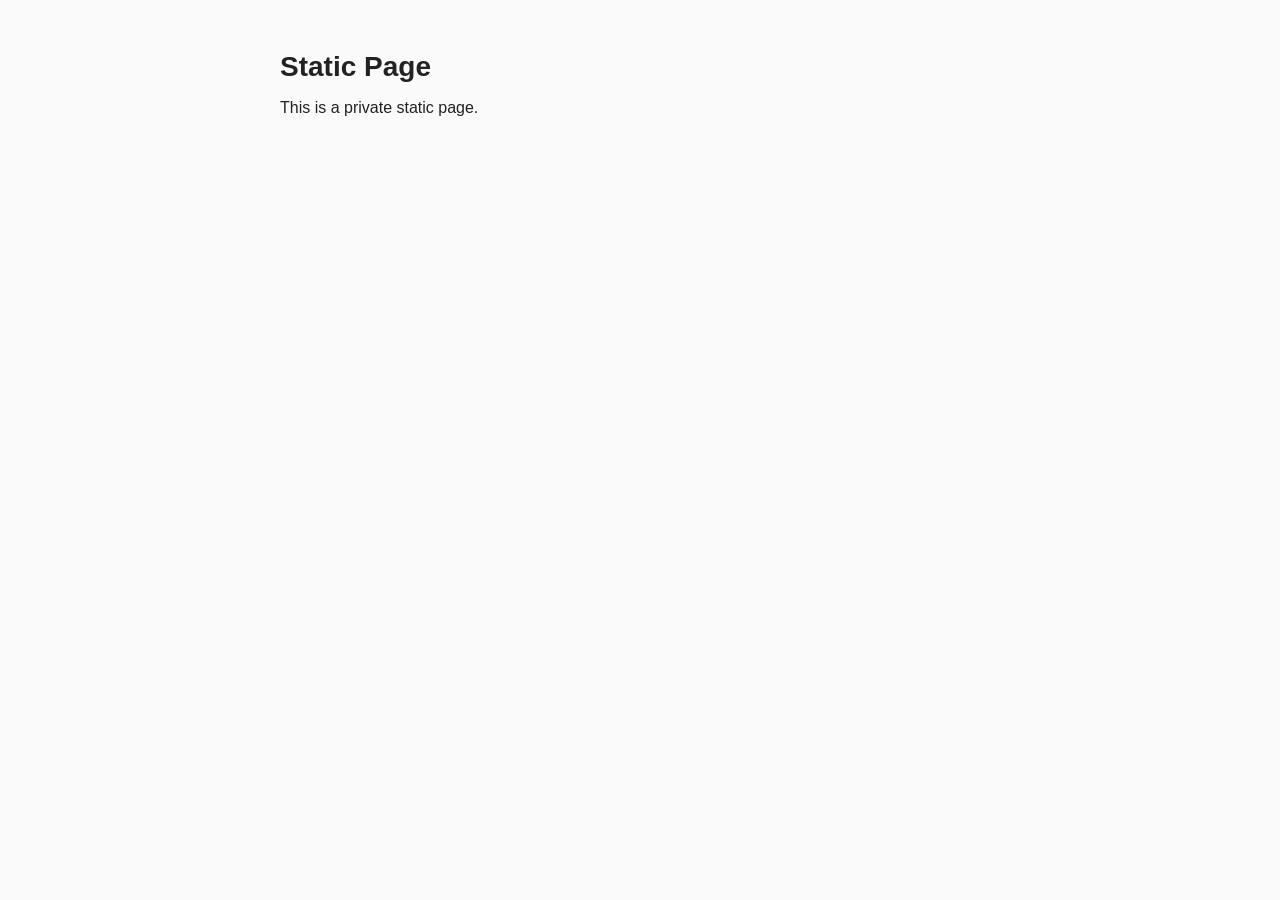
==== index.html @ e36413fc "Initial commit: static page with noindex/nofollow and robots.txt" ====
<!DOCTYPE html>
<html lang="ko">
<head>
  <meta charset="UTF-8">
  <meta name="viewport" content="width=device-width, initial-scale=1.0">
  <meta name="robots" content="noindex, nofollow">
  <meta name="googlebot" content="noindex, nofollow">
  <title>Static Page</title>
  <link rel="stylesheet" href="./styles.css">
</head>
<body>
  <main>
    <h1>Static Page</h1>
    <p>This is a private static page.</p>
  </main>
  <script src="./script.js"></script>
</body>
</html>
---- styles.css ----
body {
  font-family: -apple-system, BlinkMacSystemFont, "Segoe UI", Roboto, sans-serif;
  margin: 0;
  padding: 2rem;
  background: #fafafa;
  color: #222;
}

main {
  max-width: 720px;
  margin: 0 auto;
}

h1 {
  font-size: 1.75rem;
  margin-bottom: 0.5rem;
}
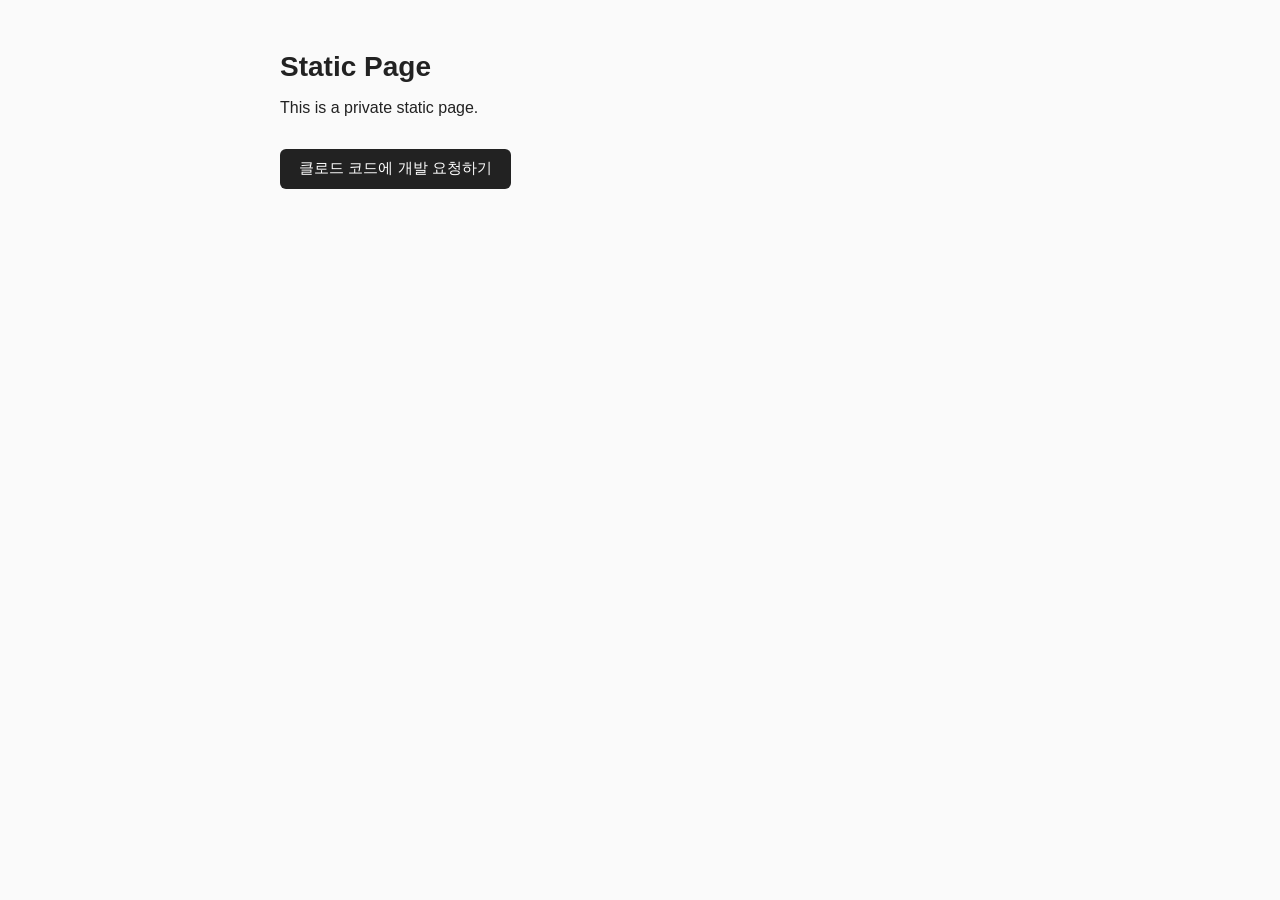
==== commit 290e05b7: "Replace about page with Claude Code request form via GitHub Issues prefill" ====
--- a/index.html
+++ b/index.html
@@ -12,6 +12,7 @@
   <main>
     <h1>Static Page</h1>
     <p>This is a private static page.</p>
+    <a class="btn" href="./about.html">클로드 코드에 개발 요청하기</a>
   </main>
   <script src="./script.js"></script>
 </body>
--- a/styles.css
+++ b/styles.css
@@ -15,3 +15,93 @@
   font-size: 1.75rem;
   margin-bottom: 0.5rem;
 }
+
+.btn {
+  display: inline-block;
+  margin-top: 1rem;
+  padding: 0.6rem 1.2rem;
+  background: #222;
+  color: #fff;
+  text-decoration: none;
+  border-radius: 6px;
+  font-size: 0.95rem;
+}
+
+.btn:hover {
+  background: #444;
+}
+
+.btn-secondary {
+  background: transparent;
+  color: #222;
+  border: 1px solid #ccc;
+}
+
+.btn-secondary:hover {
+  background: #eee;
+}
+
+.desc {
+  color: #555;
+  margin-bottom: 1.5rem;
+}
+
+.form {
+  display: flex;
+  flex-direction: column;
+  gap: 1.25rem;
+}
+
+.field {
+  display: flex;
+  flex-direction: column;
+  gap: 0.4rem;
+}
+
+.label {
+  font-weight: 600;
+  font-size: 0.9rem;
+}
+
+.form input[type="text"],
+.form textarea {
+  width: 100%;
+  padding: 0.6rem 0.8rem;
+  border: 1px solid #ccc;
+  border-radius: 6px;
+  font-size: 0.95rem;
+  font-family: inherit;
+  background: #fff;
+  box-sizing: border-box;
+}
+
+.form textarea {
+  resize: vertical;
+  min-height: 160px;
+}
+
+.form input[type="text"]:focus,
+.form textarea:focus {
+  outline: none;
+  border-color: #222;
+}
+
+.actions {
+  display: flex;
+  gap: 0.5rem;
+  flex-wrap: wrap;
+}
+
+.actions .btn {
+  margin-top: 0;
+}
+
+.status {
+  margin: 0;
+  padding: 0.75rem 1rem;
+  background: #e8f4ff;
+  border: 1px solid #b6dcff;
+  border-radius: 6px;
+  font-size: 0.9rem;
+  color: #1b4b7a;
+}
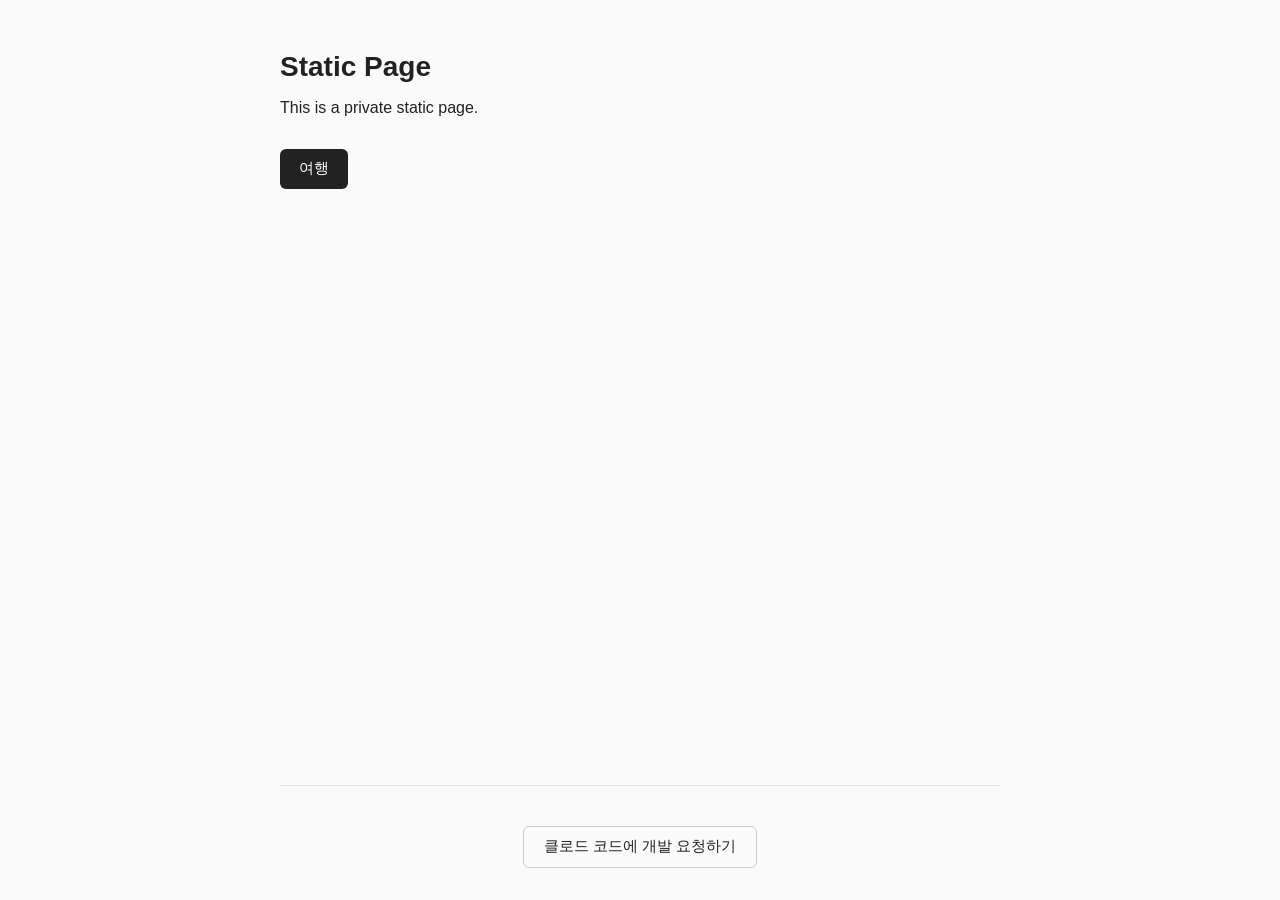
==== commit 0c0e99b5: "Add travel and sapporo pages, move request link to footer of index" ====
--- a/index.html
+++ b/index.html
@@ -9,10 +9,16 @@
   <link rel="stylesheet" href="./styles.css">
 </head>
 <body>
-  <main>
-    <h1>Static Page</h1>
-    <p>This is a private static page.</p>
-    <a class="btn" href="./about.html">클로드 코드에 개발 요청하기</a>
+  <main class="page">
+    <div class="page-main">
+      <h1>Static Page</h1>
+      <p>This is a private static page.</p>
+      <a class="btn" href="./travel.html">여행</a>
+    </div>
+
+    <footer class="page-footer">
+      <a class="btn btn-secondary" href="./about.html">클로드 코드에 개발 요청하기</a>
+    </footer>
   </main>
   <script src="./script.js"></script>
 </body>
--- a/styles.css
+++ b/styles.css
@@ -9,6 +9,47 @@
 main {
   max-width: 720px;
   margin: 0 auto;
+}
+
+.page {
+  min-height: calc(100vh - 4rem);
+  display: flex;
+  flex-direction: column;
+}
+
+.page-main {
+  flex: 1;
+}
+
+.page-footer {
+  margin-top: 2rem;
+  padding-top: 1.5rem;
+  border-top: 1px solid #e5e5e5;
+  display: flex;
+  justify-content: center;
+}
+
+.link-list {
+  display: flex;
+  flex-direction: column;
+  gap: 0.5rem;
+  align-items: flex-start;
+  margin: 1rem 0;
+}
+
+.info {
+  margin-top: 1.5rem;
+}
+
+.info h2 {
+  font-size: 1.1rem;
+  margin-bottom: 0.5rem;
+}
+
+.info ul {
+  margin: 0;
+  padding-left: 1.25rem;
+  line-height: 1.7;
 }
 
 h1 {
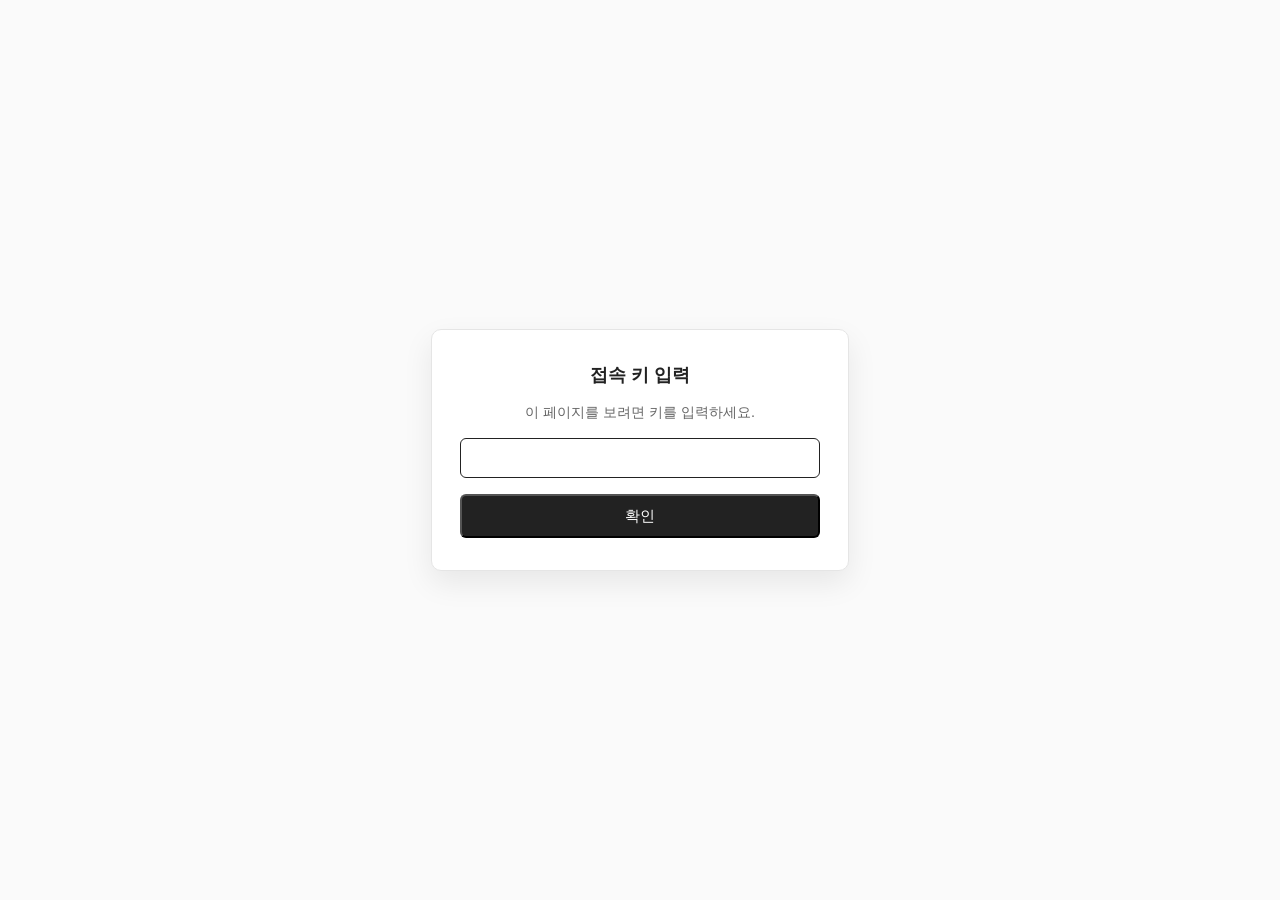
==== commit 07f30a39: "Add encrypted flight info, key gate, notfound page, inline Google Maps embeds" ====
--- a/index.html
+++ b/index.html
@@ -7,8 +7,10 @@
   <meta name="googlebot" content="noindex, nofollow">
   <title>Static Page</title>
   <link rel="stylesheet" href="./styles.css">
+  <script src="./secret.js"></script>
+  <script src="./gate.js"></script>
 </head>
-<body>
+<body class="gated">
   <main class="page">
     <div class="page-main">
       <h1>Static Page</h1>
--- a/styles.css
+++ b/styles.css
@@ -50,6 +50,526 @@
   margin: 0;
   padding-left: 1.25rem;
   line-height: 1.7;
+}
+
+.trip-period {
+  color: #666;
+  margin: 0 0 1.25rem;
+  font-size: 0.95rem;
+}
+
+.weather-strip {
+  display: grid;
+  grid-template-columns: repeat(4, 1fr);
+  gap: 0.5rem;
+  margin-bottom: 1.5rem;
+}
+
+.weather-card {
+  background: #fff;
+  border: 1px solid #e5e5e5;
+  border-radius: 8px;
+  padding: 0.75rem 0.5rem;
+  text-align: center;
+  font-size: 0.85rem;
+}
+
+.weather-date {
+  font-weight: 600;
+  color: #555;
+  margin-bottom: 0.25rem;
+}
+
+.weather-icon {
+  font-size: 1.6rem;
+  line-height: 1.2;
+}
+
+.weather-label {
+  color: #666;
+  font-size: 0.75rem;
+  margin: 0.15rem 0 0.35rem;
+}
+
+.weather-temp {
+  font-variant-numeric: tabular-nums;
+}
+
+.temp-max {
+  color: #c0392b;
+  font-weight: 600;
+}
+
+.temp-min {
+  color: #2c6fbb;
+}
+
+.temp-sep {
+  color: #bbb;
+  margin: 0 0.15rem;
+}
+
+.weather-loading,
+.weather-error {
+  grid-column: 1 / -1;
+  text-align: center;
+  color: #888;
+  font-size: 0.9rem;
+  padding: 0.75rem;
+}
+
+.weather-error {
+  color: #c0392b;
+}
+
+.tabs {
+  display: grid;
+  grid-template-columns: repeat(4, 1fr);
+  gap: 0.25rem;
+  margin-bottom: 1rem;
+  border-bottom: 1px solid #e5e5e5;
+}
+
+.tab {
+  background: transparent;
+  border: none;
+  border-bottom: 2px solid transparent;
+  padding: 0.6rem 0.5rem;
+  cursor: pointer;
+  font-family: inherit;
+  font-size: 0.9rem;
+  color: #666;
+  display: flex;
+  flex-direction: column;
+  align-items: center;
+  gap: 0.15rem;
+  transition: color 0.15s, border-color 0.15s;
+}
+
+.tab:hover {
+  color: #222;
+}
+
+.tab.is-active {
+  color: #222;
+  border-bottom-color: #222;
+  font-weight: 600;
+}
+
+.tab-dow {
+  font-size: 0.75rem;
+  color: inherit;
+  opacity: 0.7;
+}
+
+.tab-panel {
+  margin-bottom: 1.5rem;
+}
+
+.tab-panel h2 {
+  font-size: 1.15rem;
+  margin: 0.5rem 0 0.75rem;
+}
+
+.tabs-5 {
+  grid-template-columns: repeat(5, 1fr);
+}
+
+.tabs-6 {
+  grid-template-columns: repeat(6, 1fr);
+}
+
+.plan-list {
+  list-style: none;
+  margin: 0;
+  padding: 0;
+  display: flex;
+  flex-direction: column;
+  gap: 0.25rem;
+}
+
+.plan-item {
+  display: grid;
+  grid-template-columns: 3.5rem 1fr auto;
+  gap: 0.6rem;
+  align-items: baseline;
+  padding: 0.5rem 0.6rem;
+  border-radius: 6px;
+  border-bottom: 1px solid #eee;
+}
+
+.plan-item:hover {
+  background: #f4f4f4;
+}
+
+.plan-time {
+  font-variant-numeric: tabular-nums;
+  font-weight: 600;
+  color: #444;
+  font-size: 0.9rem;
+}
+
+.plan-name {
+  color: #222;
+  line-height: 1.45;
+}
+
+.plan-link {
+  text-decoration: none;
+  font-size: 1rem;
+  padding: 0.1rem 0.4rem;
+  border-radius: 4px;
+  color: #2c6fbb;
+  transition: background 0.15s;
+}
+
+.plan-link:hover {
+  background: #e8f4ff;
+}
+
+.panel-desc {
+  color: #777;
+  font-size: 0.85rem;
+  margin: 0 0 1rem;
+}
+
+.checklist {
+  display: flex;
+  flex-direction: column;
+  gap: 1.25rem;
+}
+
+.checklist-summary {
+  align-self: flex-start;
+  padding: 0.3rem 0.7rem;
+  background: #eef3ff;
+  color: #2c4f8a;
+  border-radius: 999px;
+  font-size: 0.8rem;
+  font-weight: 600;
+  font-variant-numeric: tabular-nums;
+}
+
+.checklist-category h3 {
+  font-size: 0.95rem;
+  margin: 0 0 0.4rem;
+  color: #333;
+  border-bottom: 1px solid #e5e5e5;
+  padding-bottom: 0.35rem;
+}
+
+.checklist-items {
+  list-style: none;
+  margin: 0;
+  padding: 0;
+  display: flex;
+  flex-direction: column;
+}
+
+.checklist-item label {
+  display: flex;
+  align-items: flex-start;
+  gap: 0.55rem;
+  padding: 0.35rem 0;
+  cursor: pointer;
+  line-height: 1.4;
+}
+
+.checklist-item input[type="checkbox"] {
+  margin-top: 0.2rem;
+  flex-shrink: 0;
+  width: 1rem;
+  height: 1rem;
+  cursor: pointer;
+}
+
+.checklist-item.is-checked .checklist-label {
+  color: #999;
+  text-decoration: line-through;
+}
+
+body.gated > main {
+  visibility: hidden;
+}
+
+.gate-modal {
+  position: fixed;
+  inset: 0;
+  background: rgba(250, 250, 250, 0.96);
+  display: flex;
+  align-items: center;
+  justify-content: center;
+  z-index: 9999;
+  padding: 1rem;
+}
+
+.gate-card {
+  background: #fff;
+  border: 1px solid #e5e5e5;
+  border-radius: 10px;
+  padding: 2rem 1.75rem;
+  max-width: 360px;
+  width: 100%;
+  display: flex;
+  flex-direction: column;
+  gap: 1rem;
+  box-shadow: 0 12px 30px rgba(0, 0, 0, 0.08);
+}
+
+.gate-card h2 {
+  margin: 0;
+  font-size: 1.15rem;
+  text-align: center;
+}
+
+.gate-desc {
+  color: #666;
+  font-size: 0.9rem;
+  margin: 0;
+  text-align: center;
+}
+
+.gate-input {
+  padding: 0.65rem 0.8rem;
+  border: 1px solid #ccc;
+  border-radius: 6px;
+  font-size: 1rem;
+  font-family: inherit;
+  background: #fff;
+}
+
+.gate-input:focus {
+  outline: none;
+  border-color: #222;
+}
+
+.gate-card .btn {
+  margin-top: 0;
+  text-align: center;
+}
+
+.flight-info {
+  display: flex;
+  flex-direction: column;
+  gap: 1rem;
+}
+
+.flight-loading,
+.flight-error {
+  color: #888;
+  font-size: 0.9rem;
+}
+
+.flight-error {
+  color: #c0392b;
+}
+
+.flight-meta,
+.flight-total {
+  display: flex;
+  justify-content: space-between;
+  align-items: baseline;
+  padding: 0.75rem 1rem;
+  background: #f6f8fb;
+  border: 1px solid #e5ebf3;
+  border-radius: 6px;
+}
+
+.flight-label {
+  color: #666;
+  font-size: 0.85rem;
+}
+
+.flight-pnr {
+  font-variant-numeric: tabular-nums;
+  font-weight: 600;
+  letter-spacing: 0.02em;
+}
+
+.flight-total .flight-value {
+  font-weight: 700;
+  font-size: 1.05rem;
+}
+
+.flight-segment {
+  border: 1px solid #e5e5e5;
+  border-radius: 8px;
+  overflow: hidden;
+}
+
+.flight-segment-head {
+  display: flex;
+  flex-wrap: wrap;
+  gap: 0.5rem;
+  align-items: baseline;
+  padding: 0.6rem 0.9rem;
+  background: #fafafa;
+  border-bottom: 1px solid #eee;
+  font-size: 0.85rem;
+}
+
+.flight-direction {
+  font-weight: 600;
+  color: #222;
+}
+
+.flight-airline {
+  color: #444;
+}
+
+.flight-code {
+  color: #2c6fbb;
+  font-variant-numeric: tabular-nums;
+  font-weight: 600;
+}
+
+.flight-cabin {
+  color: #888;
+  font-size: 0.8rem;
+}
+
+.flight-segment-body {
+  display: grid;
+  grid-template-columns: 1fr auto 1fr;
+  gap: 0.75rem;
+  padding: 1rem 0.9rem;
+  align-items: center;
+}
+
+.flight-endpoint {
+  display: flex;
+  flex-direction: column;
+  gap: 0.15rem;
+}
+
+.flight-endpoint:last-child {
+  text-align: right;
+}
+
+.flight-time {
+  font-size: 1.4rem;
+  font-weight: 700;
+  font-variant-numeric: tabular-nums;
+}
+
+.flight-airport {
+  font-size: 0.85rem;
+  color: #444;
+}
+
+.flight-date {
+  font-size: 0.75rem;
+  color: #888;
+  font-variant-numeric: tabular-nums;
+}
+
+.flight-arrow {
+  color: #999;
+  font-size: 1.4rem;
+}
+
+.flight-passengers h3 {
+  font-size: 0.95rem;
+  margin: 0 0 0.5rem;
+}
+
+.flight-passengers ul {
+  list-style: none;
+  margin: 0;
+  padding: 0;
+  display: flex;
+  flex-direction: column;
+  gap: 0.5rem;
+}
+
+.flight-passengers li {
+  padding: 0.6rem 0.9rem;
+  background: #fff;
+  border: 1px solid #e5e5e5;
+  border-radius: 6px;
+}
+
+.flight-passenger-name {
+  font-weight: 600;
+  margin-bottom: 0.2rem;
+}
+
+.flight-tickets {
+  font-size: 0.8rem;
+  color: #666;
+  font-variant-numeric: tabular-nums;
+}
+
+.plan-map {
+  grid-column: 1 / -1;
+  margin-top: 0.5rem;
+  border-radius: 6px;
+  overflow: hidden;
+  border: 1px solid #e5e5e5;
+}
+
+.plan-map iframe {
+  display: block;
+  width: 100%;
+  height: 280px;
+  border: 0;
+}
+
+.plan-item.is-map-open .plan-link {
+  background: #e8f4ff;
+}
+
+.page-nav {
+  display: flex;
+  gap: 0.5rem;
+  flex-wrap: wrap;
+}
+
+@media (max-width: 480px) {
+  body {
+    padding: 1rem;
+  }
+  .weather-strip {
+    grid-template-columns: repeat(4, 1fr);
+  }
+  .weather-icon {
+    font-size: 1.3rem;
+  }
+  .weather-label {
+    font-size: 0.7rem;
+  }
+  .tab {
+    padding: 0.5rem 0.25rem;
+    font-size: 0.8rem;
+  }
+  .tab-dow {
+    font-size: 0.65rem;
+  }
+  .plan-item {
+    grid-template-columns: 3rem 1fr auto;
+    gap: 0.4rem;
+    padding: 0.45rem 0.4rem;
+  }
+  .plan-time {
+    font-size: 0.85rem;
+  }
+  .plan-map iframe {
+    height: 220px;
+  }
+  .flight-segment-body {
+    grid-template-columns: 1fr;
+    gap: 0.5rem;
+  }
+  .flight-endpoint:last-child {
+    text-align: left;
+  }
+  .flight-arrow {
+    transform: rotate(90deg);
+    width: fit-content;
+  }
+  .flight-time {
+    font-size: 1.2rem;
+  }
 }
 
 h1 {
